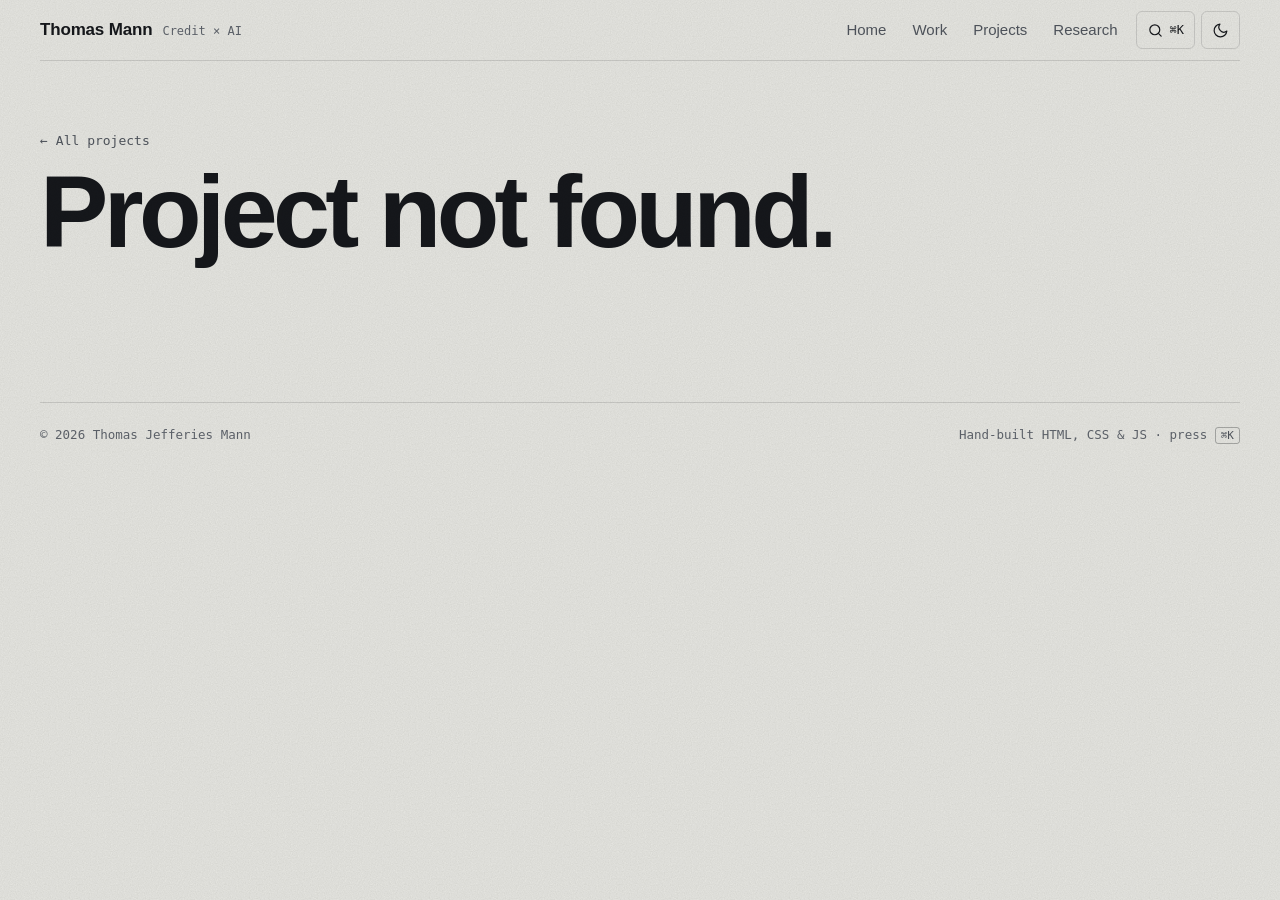
==== project.html @ 317d4ffe "Thomas Mann personal site Multi-page static site rendered from content/resume.json, with cross-docum" ====
<!doctype html>
<html lang="en">
<head>
  <meta charset="utf-8">
  <meta name="viewport" content="width=device-width, initial-scale=1">
  <title>Project · Thomas Mann</title>
  <meta name="description" content="Project detail.">
  <link rel="canonical" href="https://thomasjmann23.github.io/project.html">
  <meta property="og:type" content="website">
  <meta property="og:title" content="Project · Thomas Mann">
  <meta property="og:description" content="Project detail.">
  <meta name="theme-color" content="#e7e7e2" media="(prefers-color-scheme: light)">
  <meta name="theme-color" content="#131416" media="(prefers-color-scheme: dark)">
  <link rel="icon" href="assets/favicon.svg" type="image/svg+xml">
  <link rel="preload" href="assets/fonts/archivo-var.woff2" as="font" type="font/woff2" crossorigin>
  <link rel="preload" href="content/resume.json" as="fetch" crossorigin>
  <link rel="stylesheet" href="assets/css/style.css">
  <script>
    document.documentElement.classList.add('loading');
    try { var t = localStorage.getItem('theme'); if (t) document.documentElement.dataset.theme = t; } catch (e) {}
  </script>
  <script type="speculationrules">{"prerender":[{"where":{"and":[{"href_matches":"/*"},{"not":{"href_matches":"/content/*"}}]},"eagerness":"moderate"}]}</script>
</head>
<body data-page="project">
  <a class="skip" href="#main">Skip to content</a>
  <header class="site-nav wrap">
    <div class="nav-bar">
      <a class="brand" href="index.html"><span class="brand-name">Thomas Mann</span><span class="brand-role">Credit × AI</span><span class="sr-only"> home</span></a>
      <nav class="nav-links" aria-label="Main">
          <a href="index.html">Home</a>
          <a href="work.html">Work</a>
          <a href="projects.html">Projects</a>
          <a href="research.html">Research</a>
      </nav>
      <button class="icon-btn palette-open" type="button" aria-label="Open command menu" aria-haspopup="dialog">
        <svg viewBox="0 0 24 24" aria-hidden="true"><circle cx="11" cy="11" r="7"/><path d="m20 20-3.5-3.5"/></svg><span class="k-hint" aria-hidden="true">⌘K</span>
      </button>
      <button class="icon-btn theme-toggle" type="button" aria-label="Switch theme">
        <svg class="i-sun" viewBox="0 0 24 24" aria-hidden="true"><circle cx="12" cy="12" r="4"/><path d="M12 2v2M12 20v2M4.9 4.9l1.4 1.4M17.7 17.7l1.4 1.4M2 12h2M20 12h2M4.9 19.1l1.4-1.4M17.7 6.3l1.4-1.4"/></svg>
        <svg class="i-moon" viewBox="0 0 24 24" aria-hidden="true"><path d="M21 12.8A9 9 0 1 1 11.2 3a7 7 0 0 0 9.8 9.8z"/></svg>
      </button>
    </div>
  </header>
  <main id="main">
    <article class="wrap" data-render="project"></article>
  </main>
  <footer class="wrap footer">
    <span>© <span class="year">2026</span> Thomas Jefferies Mann</span>
    <span>Hand-built HTML, CSS &amp; JS · press <kbd>⌘K</kbd></span>
  </footer>
  <dialog class="palette" aria-label="Command menu">
    <input type="text" placeholder="Search pages, projects, actions…" aria-label="Search commands" role="combobox" aria-expanded="true" aria-controls="palette-list" aria-autocomplete="list">
    <ul id="palette-list" role="listbox"></ul>
    <div class="hint"><span>↑↓ move</span><span>↵ open</span><span>esc close</span></div>
  </dialog>
  <noscript><p class="wrap">This site renders from <a href="content/resume.json">content/resume.json</a>; enable JavaScript to see it.</p></noscript>
  <script src="assets/js/site.js" defer></script>
</body>
</html>
---- assets/css/style.css ----
/* ============================================================
   Thomas Mann — site styles
   Direction: a credit file, not a startup landing page.
   Stone paper + ink, one cobalt "pen" accent, a single variable-width
   grotesk (Archivo) whose width is the expressive axis, IBM Plex Mono
   for figures and labels. Square-ish geometry, paper grain, no glow.
   Light/dark follow the system; an explicit choice overrides.
   ============================================================ */
/* Self-hosted fonts (OFL): Archivo variable (wght 100–900, wdth 62–125), IBM Plex Mono 400/500 */
@font-face { font-family: "Archivo"; src: url(../fonts/archivo-var.woff2) format("woff2-variations"), url(../fonts/archivo-var.woff2) format("woff2"); font-weight: 100 900; font-stretch: 62% 125%; font-style: normal; font-display: swap; }
@font-face { font-family: "IBM Plex Mono"; src: url(../fonts/plex-mono-400.woff2) format("woff2"); font-weight: 400; font-style: normal; font-display: swap; }
@font-face { font-family: "IBM Plex Mono"; src: url(../fonts/plex-mono-500.woff2) format("woff2"); font-weight: 500; font-style: normal; font-display: swap; }

:root {
  --bg: #e7e7e2;            /* stone paper */
  --bg-2: #dededa;
  --panel: #f1f1ed;
  --ink: #16181c;
  --muted: #50555d;
  --faint: #5f646c;
  --line: rgba(22, 24, 28, .14);
  --line-2: rgba(22, 24, 28, .3);
  --accent: #2346d8;        /* cobalt ink */
  --accent-ink: #ffffff;
  --accent-wash: rgba(35, 70, 216, .08);
  --high: #a8321f; --high-bg: rgba(168, 50, 31, .1);
  --watch: #7d5300; --watch-bg: rgba(125, 83, 0, .1);
  --info: #2b5596; --info-bg: rgba(43, 85, 150, .1);
  --grain-opacity: .09;
  --sans: "Archivo", "Helvetica Neue", Arial, sans-serif;
  --mono: "IBM Plex Mono", ui-monospace, Menlo, monospace;
  --r: 6px;
  --ease: cubic-bezier(.2, .8, .2, 1);
  --ease-out: cubic-bezier(.16, 1, .3, 1);
  color-scheme: light;
}
@media (prefers-color-scheme: dark) {
  :root:not([data-theme="light"]) {
    --bg: #131416; --bg-2: #18191c; --panel: #1b1c20; --ink: #e6e5e0; --muted: #a2a5ab; --faint: #8d9097;
    --line: rgba(230, 229, 224, .12); --line-2: rgba(230, 229, 224, .28);
    --accent: #93a6ff; --accent-ink: #0d1330; --accent-wash: rgba(147, 166, 255, .1);
    --high: #ff9a85; --high-bg: rgba(255, 154, 133, .12); --watch: #f0c46a; --watch-bg: rgba(240, 196, 106, .12);
    --info: #9cc2ff; --info-bg: rgba(156, 194, 255, .12); --grain-opacity: .06;
    color-scheme: dark;
  }
}
:root[data-theme="dark"] {
  --bg: #131416; --bg-2: #18191c; --panel: #1b1c20; --ink: #e6e5e0; --muted: #a2a5ab; --faint: #8d9097;
  --line: rgba(230, 229, 224, .12); --line-2: rgba(230, 229, 224, .28);
  --accent: #93a6ff; --accent-ink: #0d1330; --accent-wash: rgba(147, 166, 255, .1);
  --high: #ff9a85; --high-bg: rgba(255, 154, 133, .12); --watch: #f0c46a; --watch-bg: rgba(240, 196, 106, .12);
  --info: #9cc2ff; --info-bg: rgba(156, 194, 255, .12); --grain-opacity: .06;
  color-scheme: dark;
}

/* ---------- Cross-document page transitions ---------- */
@view-transition { navigation: auto; types: page; }
.site-nav { view-transition-name: site-nav; }
.page-title { view-transition-name: page-title; }
::view-transition-group(*) { animation-duration: .55s; animation-timing-function: var(--ease-out); }
html:active-view-transition-type(page)::view-transition-old(root) { animation: vt-out .28s var(--ease) both; }
html:active-view-transition-type(page)::view-transition-new(root) { animation: vt-in .6s var(--ease-out) both; }
::view-transition-old(page-title) { animation: vt-title-out .28s var(--ease) both; }
::view-transition-new(page-title) { animation: vt-title-in .7s var(--ease-out) both; }
@keyframes vt-out { to { opacity: 0; transform: translateX(-24px); } }
@keyframes vt-in { from { opacity: 0; transform: translateX(32px); } }
@keyframes vt-title-out { to { opacity: 0; font-stretch: 62%; } }
@keyframes vt-title-in { from { opacity: 0; transform: translateY(.3em); } }
/* Theme switch: wipe from the toggle */
.theme-vt::view-transition-old(root) { animation: none; }
.theme-vt::view-transition-new(root) { animation: theme-in .65s var(--ease-out) both; }
@keyframes theme-in { from { clip-path: circle(0 at var(--tx) var(--ty)); } to { clip-path: circle(150vmax at var(--tx) var(--ty)); } }

/* ---------- Base ---------- */
*, *::before, *::after { box-sizing: border-box; }
html { scroll-padding-top: 80px; -webkit-text-size-adjust: 100%; }
body {
  margin: 0; min-height: 100vh; background: var(--bg); color: var(--ink);
  font: 400 16px/1.6 var(--sans); font-stretch: 100%; -webkit-font-smoothing: antialiased; overflow-x: hidden;
}
/* Paper grain */
body::after {
  content: ""; position: fixed; inset: 0; z-index: 100; pointer-events: none; opacity: var(--grain-opacity);
  background-image: url("data:image/svg+xml,%3Csvg xmlns='http://www.w3.org/2000/svg' width='180' height='180'%3E%3Cfilter id='n'%3E%3CfeTurbulence type='fractalNoise' baseFrequency='.85' numOctaves='3' stitchTiles='stitch'/%3E%3CfeColorMatrix values='0 0 0 0 0 0 0 0 0 0 0 0 0 0 0 0 0 0 .9 0'/%3E%3C/filter%3E%3Crect width='100%25' height='100%25' filter='url(%23n)'/%3E%3C/svg%3E");
}
a { color: inherit; text-decoration-color: var(--line-2); text-underline-offset: 4px; text-decoration-thickness: 1px; transition: color .2s, text-decoration-color .2s; }
a:hover { color: var(--accent); text-decoration-color: currentColor; }
:focus-visible { outline: 2px solid var(--accent); outline-offset: 3px; }
::selection { background: var(--accent); color: var(--accent-ink); }
h1, h2, h3, h4 { margin: 0; font-weight: 600; letter-spacing: -.015em; text-wrap: balance; }
ul, ol { margin: 0; padding: 0; list-style: none; }
p { margin: 0; }
.wrap { width: min(1200px, 100% - 32px); margin-inline: auto; }
.sr-only { position: absolute; width: 1px; height: 1px; overflow: hidden; clip: rect(0 0 0 0); white-space: nowrap; }
.skip { position: absolute; left: -999px; top: 10px; z-index: 200; background: var(--ink); color: var(--bg); padding: 8px 14px; }
.skip:focus { left: 16px; }
.alt { font-stretch: 62%; font-weight: 300; color: var(--accent); }
.label { font: 500 12px/1.4 var(--mono); letter-spacing: .04em; text-transform: uppercase; color: var(--faint); }
.loading .site-nav, .loading main, .loading .footer { visibility: hidden; }

/* ---------- Nav ---------- */
.site-nav { position: sticky; top: 0; z-index: 50; background: var(--bg); border-bottom: 1px solid var(--line); }
.nav-bar { display: flex; align-items: center; gap: 6px; height: 60px; }
.brand { display: flex; align-items: baseline; gap: 10px; text-decoration: none; }
.brand-name { white-space: nowrap; font-weight: 700; font-stretch: 118%; font-size: 17px; letter-spacing: -.01em; }
.brand-role { font: 12px var(--mono); color: var(--faint); }
.nav-links { display: flex; gap: 2px; margin-left: auto; }
.nav-links a { position: relative; text-decoration: none; font-size: 15px; color: var(--muted); padding: 8px 12px; transition: color .2s, font-stretch .3s var(--ease-out); }
.nav-links a:hover { color: var(--ink); font-stretch: 112%; }
.nav-links a[aria-current="page"] { color: var(--ink); font-weight: 600; }
.nav-links a[aria-current="page"]::after { content: ""; position: absolute; left: 12px; right: 12px; bottom: 2px; height: 2px; background: var(--accent); view-transition-name: nav-mark; }
.icon-btn { flex: none; display: inline-grid; grid-auto-flow: column; place-items: center; gap: 6px; height: 38px; min-width: 38px; padding: 0 10px; border-radius: var(--r); border: 1px solid var(--line); background: transparent; color: var(--ink); font: 500 12px var(--mono); cursor: pointer; }
.icon-btn:hover { border-color: var(--line-2); }
.icon-btn svg { width: 17px; height: 17px; fill: none; stroke: currentColor; stroke-width: 1.7; stroke-linecap: round; stroke-linejoin: round; }
.i-moon { display: none; }
[data-mode="light"] .i-sun { display: none; }
[data-mode="light"] .i-moon { display: block; }
kbd { font: 500 11px var(--mono); padding: 1px 5px; border-radius: 3px; border: 1px solid var(--line-2); color: var(--muted); }

/* ---------- Common blocks ---------- */
.section { padding: 112px 0; }
.section-head { display: grid; grid-template-columns: 1fr auto; align-items: end; gap: 24px; padding-bottom: 20px; margin-bottom: 32px; border-bottom: 1px solid var(--ink); }
.section-head h2, .page-head h1 { font-size: clamp(38px, 5.4vw, 72px); line-height: .98; font-weight: 700; font-stretch: 112%; letter-spacing: -.03em; }
.page-head { padding: 88px 0 48px; display: grid; gap: 20px; }
.page-head > * { max-width: 900px; }
.page-head p { color: var(--muted); font-size: 19px; max-width: 56ch; }
.btn {
  display: inline-flex; align-items: center; gap: 10px; height: 48px; padding: 0 20px; border-radius: var(--r);
  border: 1px solid var(--ink); background: transparent; color: var(--ink); text-decoration: none; font: 500 15px var(--sans); cursor: pointer;
  transition: background .2s, color .2s, font-stretch .35s var(--ease-out);
}
.btn:hover { background: var(--ink); color: var(--bg); font-stretch: 110%; }
.btn.primary { background: var(--accent); border-color: var(--accent); color: var(--accent-ink); }
.btn.primary:hover { background: var(--ink); border-color: var(--ink); color: var(--bg); }
.arrow { display: inline-block; transition: transform .35s var(--ease-out); }
.btn:hover .arrow { transform: translateX(4px); }
.cta { display: flex; flex-wrap: wrap; gap: 10px; }
.chip { display: inline-flex; font: 12px var(--mono); color: var(--muted); border: 1px solid var(--line); border-radius: 3px; padding: 2px 7px; }
.chips { display: flex; flex-wrap: wrap; gap: 6px; }
.panel { background: var(--panel); border: 1px solid var(--line); border-radius: var(--r); }

/* Entrance after data renders */
:root:not(.loading) .enter { animation: rise .7s var(--ease-out) both; animation-delay: calc(var(--d, 0) * 60ms); }
@keyframes rise { from { opacity: 0; transform: translateY(14px); } }
/* Scroll-driven reveal where supported (content is visible without it) */
@supports (animation-timeline: view()) {
  .reveal { animation: reveal linear both; animation-timeline: view(); animation-range: entry 0% entry 30%; }
  @keyframes reveal { from { transform: translateY(28px); } }
}

/* ---------- Hero ---------- */
.hero { padding: 96px 0 88px; display: grid; grid-template-columns: minmax(0, 1.2fr) minmax(0, .8fr); gap: 64px; align-items: end; }
.hero h1 { font-size: clamp(64px, 10.5vw, 156px); line-height: .84; font-weight: 750; font-stretch: 125%; letter-spacing: -.045em; margin: 0 0 28px; }
.hero h1 .name { display: block; }
:root:not(.loading) .hero h1 .name { animation: stretch 1.4s var(--ease-out) both .05s; }
@keyframes stretch { from { font-stretch: 62%; letter-spacing: -.02em; opacity: 0; } 40% { opacity: 1; } }
.hero h1 .alt { display: block; font-size: .3em; line-height: 1.12; letter-spacing: -.01em; margin-top: 18px; max-width: 18ch; }
.title-line { display: flex; flex-wrap: wrap; gap: 6px 14px; align-items: baseline; font: 500 14px var(--mono); color: var(--muted); padding: 12px 0; border-top: 1px solid var(--line-2); border-bottom: 1px solid var(--line-2); }
.title-line b { color: var(--ink); font-weight: 500; }
.lede { font-size: 19px; line-height: 1.55; color: var(--muted); max-width: 54ch; margin: 28px 0 32px; }
.focus { display: flex; flex-wrap: wrap; gap: 4px 18px; margin-top: 28px; font: 13px var(--mono); color: var(--faint); }
.focus li::before { content: "+ "; color: var(--accent); }

/* Ledger of figures */
.ledger { display: grid; grid-template-columns: repeat(4, minmax(0, 1fr)); border-top: 1px solid var(--ink); }
.stat { padding: 20px 20px 4px 0; display: grid; gap: 8px; align-content: start; }
.stat + .stat { padding-left: 20px; border-left: 1px solid var(--line); }
.stat .n { font: 700 clamp(30px, 3.6vw, 46px)/1 var(--sans); font-stretch: 112%; letter-spacing: -.03em; font-variant-numeric: tabular-nums; }
.stat .l { font-size: 14px; color: var(--muted); max-width: 26ch; }

/* ---------- 8-K triage demo ---------- */
.demo { padding: 18px; }
.demo-head { display: flex; justify-content: space-between; gap: 12px; align-items: start; }
.demo h2 { font-size: 17px; font-stretch: 112%; }
.demo-note { margin-top: 3px; font: 12px var(--mono); color: var(--muted); display: flex; align-items: center; gap: 8px; }
.live { width: 7px; height: 7px; border-radius: 50%; background: var(--high); animation: pulse 1.8s infinite; }
.demo.paused .live { animation: none; background: var(--faint); }
@keyframes pulse { 50% { opacity: .25; } }
.seg { display: inline-flex; border: 1px solid var(--line-2); border-radius: var(--r); overflow: hidden; }
.seg button, .pill { font: 500 12.5px var(--sans); border: 0; background: transparent; color: var(--muted); padding: 6px 12px; cursor: pointer; min-height: 32px; transition: background .2s, color .2s; }
.seg button + button { border-left: 1px solid var(--line-2); }
.seg button:hover, .pill:hover { color: var(--ink); }
.seg button[aria-pressed="true"] { background: var(--ink); color: var(--bg); }
.pill { border: 1px solid var(--line-2); border-radius: var(--r); }
.demo-filters { margin: 14px 0 12px; }
.feed { height: 344px; overflow: hidden; display: flex; flex-direction: column; -webkit-mask-image: linear-gradient(#000 80%, transparent); mask-image: linear-gradient(#000 80%, transparent); border-top: 1px solid var(--line); }
.alert { flex-shrink: 0; border-bottom: 1px solid var(--line); animation: alert-in .5s var(--ease-out); }
@keyframes alert-in { from { opacity: 0; background: var(--accent-wash); } }
.alert button { all: unset; box-sizing: border-box; display: grid; grid-template-columns: 48px 1fr auto; gap: 2px 10px; width: 100%; padding: 10px 4px; cursor: pointer; }
.alert button:hover { background: var(--accent-wash); }
.alert button:focus-visible { outline: 2px solid var(--accent); outline-offset: -2px; }
.alert .tk { font: 500 12.5px var(--mono); }
.alert .hd { font-size: 14px; line-height: 1.35; }
.alert .meta { grid-column: 2; font: 11.5px var(--mono); color: var(--faint); }
.alert .why { grid-column: 2 / -1; font-size: 13px; color: var(--muted); padding-top: 6px; display: none; }
.alert.open .why { display: block; }
.pri { grid-column: 3; grid-row: 1; align-self: start; font: 500 10.5px var(--mono); text-transform: uppercase; letter-spacing: .05em; padding: 2px 6px; border-radius: 3px; }
.pri.high { color: var(--high); background: var(--high-bg); }
.pri.watch { color: var(--watch); background: var(--watch-bg); }
.pri.info { color: var(--info); background: var(--info-bg); }
.demo-foot { margin-top: 12px; font-size: 13px; color: var(--muted); }

/* ---------- Project cards (an index, not a grid of boxes) ---------- */
.cards { display: grid; grid-template-columns: repeat(auto-fill, minmax(340px, 1fr)); gap: 0 32px; }
.card { display: grid; gap: 12px; align-content: start; padding: 24px 0 28px; border-top: 1px solid var(--line-2); text-decoration: none; color: inherit; transition: opacity .3s; }
.card:hover { color: inherit; }
.card .k { font: 500 12px var(--mono); color: var(--faint); }
.card h3 { font-size: 30px; line-height: 1.02; font-weight: 700; font-stretch: 100%; letter-spacing: -.025em; transition: font-stretch .45s var(--ease-out), color .2s; }
.card:hover h3, .card:focus-visible h3 { font-stretch: 122%; color: var(--accent); }
.card p { color: var(--muted); font-size: 15px; }
.card .go { display: flex; gap: 8px; align-items: center; font: 500 13px var(--mono); color: var(--muted); }
.card:hover .go { color: var(--accent); }
.card:hover .go .arrow { transform: translateX(6px); }
.card.dim { opacity: .22; }
.flow { display: flex; flex-wrap: wrap; gap: 4px 18px; font: 12px var(--mono); color: var(--muted); }
.flow li { position: relative; }
.flow li + li::before { content: "→"; position: absolute; left: -14px; color: var(--faint); }
.card:hover .flow li { animation: step .6s var(--ease) both; animation-delay: calc(var(--i) * 100ms); }
@keyframes step { 40% { color: var(--accent); } }
.filters { display: flex; flex-wrap: wrap; gap: 6px; margin-bottom: 10px; }
.filters .pill[aria-pressed="true"] { background: var(--ink); color: var(--bg); border-color: var(--ink); }
.filter-status { min-height: 1.6em; margin-bottom: 18px; font: 13px var(--mono); color: var(--muted); }
.private { display: grid; grid-template-columns: repeat(auto-fill, minmax(250px, 1fr)); gap: 0 32px; }
.private > div { padding: 20px 0; border-top: 1px dashed var(--line-2); transition: opacity .3s; }
.private > div.dim { opacity: .22; }
.private h4 { font-size: 17px; margin-bottom: 6px; }
.private p { font-size: 14.5px; color: var(--muted); margin-bottom: 12px; }
.sub-head { display: flex; gap: 14px; align-items: baseline; flex-wrap: wrap; margin: 72px 0 8px; }
.sub-head h2 { font-size: 28px; font-stretch: 112%; }
.sub-head small { font: 12.5px var(--mono); color: var(--faint); }

/* ---------- Timeline ---------- */
.timeline { display: grid; }
.job { display: grid; grid-template-columns: 220px minmax(0, 1fr); gap: 40px; padding: 40px 0; border-top: 1px solid var(--ink); }
.job:last-child { border-bottom: 1px solid var(--line); }
.job .when { font: 500 13px var(--mono); }
.job .place { display: block; margin-top: 4px; font: 12.5px var(--mono); color: var(--faint); }
.job h3 { font-size: clamp(30px, 3.4vw, 44px); font-weight: 700; font-stretch: 112%; letter-spacing: -.03em; line-height: 1; }
.job .role { color: var(--accent); margin: 10px 0 20px; font-weight: 600; font-size: 17px; }
.ladder { display: flex; flex-wrap: wrap; gap: 4px 0; margin: -4px 0 24px; font: 12.5px var(--mono); color: var(--faint); }
.ladder li::after { content: "→"; margin: 0 10px; }
.ladder li:last-child { color: var(--ink); font-weight: 500; }
.ladder li:last-child::after { content: none; }
.job ul.hl { display: grid; gap: 10px; max-width: 74ch; }
.job ul.hl li { position: relative; padding-left: 22px; color: var(--muted); }
.job ul.hl li::before { content: "—"; position: absolute; left: 0; color: var(--faint); }
.award { display: inline-block; margin-top: 20px; font: 500 12.5px var(--mono); color: var(--accent); border: 1px solid currentColor; padding: 3px 8px; border-radius: 3px; }
.job .chips { margin-top: 20px; }

/* ---------- Education & skills ---------- */
.two { display: grid; grid-template-columns: minmax(0, 1fr) minmax(0, 1fr); gap: 48px; }
.edu { padding: 22px 0; border-top: 1px solid var(--line-2); }
.edu .when { font: 12.5px var(--mono); color: var(--faint); }
.edu h3 { font-size: 26px; font-stretch: 112%; margin: 6px 0 6px; }
.edu p { color: var(--muted); font-size: 15px; }
.edu p + p { margin-top: 6px; }
.skills { display: grid; gap: 22px; align-content: start; }
.skills > div { padding-top: 14px; border-top: 1px solid var(--line-2); }
.skills h3 { font: 500 12px var(--mono); letter-spacing: .04em; text-transform: uppercase; color: var(--faint); margin-bottom: 10px; }
.skills .chips { gap: 6px 18px; }
.skills .chips span { font-size: 15px; }
.extras { margin-top: 40px; color: var(--muted); font-size: 15px; }

/* ---------- Project detail ---------- */
.back { display: inline-flex; gap: 8px; font: 500 13px var(--mono); color: var(--muted); text-decoration: none; }
.back:hover .arrow { transform: translateX(-4px); }
.detail-hero { padding: 72px 0 48px; display: grid; gap: 18px; }
.detail-hero h1 { overflow-wrap: anywhere; font-size: clamp(44px, 8vw, 112px); line-height: .9; font-weight: 750; font-stretch: 122%; letter-spacing: -.045em; }
.detail-hero .tag { font-size: clamp(24px, 3vw, 38px); line-height: 1.1; }
.detail-grid { display: grid; grid-template-columns: minmax(0, 1.4fr) minmax(0, .6fr); gap: 56px; align-items: start; border-top: 1px solid var(--ink); padding-top: 28px; }
.detail-grid h2 { font: 500 12px var(--mono); letter-spacing: .04em; text-transform: uppercase; color: var(--faint); margin-bottom: 14px; }
.detail-grid p { color: var(--muted); }
.detail-grid .side { display: grid; gap: 32px; }
.pipeline { counter-reset: s; }
.pipeline li { counter-increment: s; display: grid; grid-template-columns: 56px minmax(0, 1fr); gap: 12px; padding: 22px 0; border-top: 1px solid var(--line); }
.pipeline li::before { content: counter(s, decimal-leading-zero); font: 500 14px var(--mono); color: var(--accent); padding-top: 4px; }
.pipeline h3 { font-size: 22px; font-stretch: 112%; margin-bottom: 4px; }
.pipeline p { font-size: 16px; }
.pager { display: grid; grid-template-columns: 1fr 1fr; gap: 32px; margin: 64px 0 0; }
.pager a { padding: 20px 0; border-top: 1px solid var(--ink); text-decoration: none; font-size: 22px; font-weight: 600; font-stretch: 100%; transition: font-stretch .4s var(--ease-out), color .2s; }
.pager a:hover { font-stretch: 118%; }
.pager a span { display: block; font: 12.5px var(--mono); color: var(--faint); margin-bottom: 6px; font-weight: 400; }
.pager a:last-child { text-align: right; }
.note { font: 12.5px var(--mono); color: var(--faint); }

/* ---------- Research ---------- */
.empty { padding: 40px 0; border-top: 1px solid var(--ink); color: var(--muted); max-width: 60ch; }
.empty h2 { color: var(--ink); font-size: 26px; font-stretch: 112%; margin-bottom: 8px; }
.r-card .meta { font: 12.5px var(--mono); color: var(--faint); }
.prose { max-width: 70ch; font-size: 18px; padding: 28px 0 40px; border-top: 1px solid var(--ink); }
.prose h1 { font-size: 40px; margin: 0 0 16px; }
.prose h2 { font-size: 30px; font-stretch: 112%; margin: 44px 0 12px; }
.prose h3 { font-size: 22px; margin: 28px 0 10px; }
.prose p, .prose ul, .prose ol, .prose blockquote { margin: 0 0 18px; color: var(--muted); }
.prose ul { list-style: disc; padding-left: 22px; }
.prose ol { list-style: decimal; padding-left: 22px; }
.prose blockquote { border-left: 2px solid var(--accent); padding-left: 16px; }
.prose code { font: 15px var(--mono); background: var(--bg-2); padding: 1px 5px; border-radius: 3px; }
.prose pre { overflow: auto; background: var(--bg-2); padding: 16px; border-radius: var(--r); }
.prose pre code { background: none; padding: 0; }
.prose table { display: block; overflow-x: auto; border-collapse: collapse; margin: 0 0 18px; font-size: 15px; font-variant-numeric: tabular-nums; }
.prose th, .prose td { text-align: left; padding: 8px 12px 8px 0; border-bottom: 1px solid var(--line); }
.prose img { max-width: 100%; height: auto; }

/* ---------- Contact / footer ---------- */
.contact { padding: 56px 0 0; border-top: 1px solid var(--ink); display: grid; grid-template-columns: minmax(0, 1.2fr) minmax(0, .8fr); gap: 48px; align-items: end; }
.contact h2 { font-size: clamp(40px, 6.4vw, 92px); line-height: .9; font-weight: 750; font-stretch: 125%; letter-spacing: -.045em; }
.contact p { color: var(--muted); margin-bottom: 24px; font-size: 17px; }
.contact .email { font: 500 16px var(--mono); display: block; margin-bottom: 20px; color: var(--ink); user-select: all; }
.copy-status { min-height: 1.6em; margin-top: 12px; font: 13px var(--mono); color: var(--accent); }
.footer { margin-top: 96px; padding: 24px 0 48px; border-top: 1px solid var(--line); display: flex; justify-content: space-between; gap: 16px; flex-wrap: wrap; font: 12.5px var(--mono); color: var(--faint); }

/* ---------- Command palette ---------- */
.palette { width: min(600px, calc(100% - 24px)); margin: 12vh auto auto; padding: 0; border: 1px solid var(--line-2); border-radius: var(--r); background: var(--panel); color: var(--ink); box-shadow: 0 24px 60px -24px rgba(0, 0, 0, .45); }
.palette::backdrop { background: rgba(10, 12, 16, .35); }
.palette[open] { animation: pop .25s var(--ease-out); }
@keyframes pop { from { opacity: 0; transform: translateY(-6px); } }
.palette input { width: 100%; border: 0; border-bottom: 1px solid var(--line); background: transparent; color: var(--ink); font: 17px var(--sans); padding: 18px 18px; outline: none; }
.palette ul { max-height: 50vh; overflow: auto; padding: 6px; }
.palette li { display: flex; justify-content: space-between; gap: 12px; padding: 10px 12px; border-radius: 4px; cursor: pointer; font-size: 15px; }
.palette li small { font: 12px var(--mono); color: var(--faint); white-space: nowrap; }
.palette li[aria-selected="true"] { background: var(--ink); color: var(--bg); }
.palette li[aria-selected="true"] small { color: var(--bg); opacity: .7; }
.palette .hint { padding: 10px 16px; border-top: 1px solid var(--line); font: 12px var(--mono); color: var(--faint); display: flex; gap: 14px; flex-wrap: wrap; }

/* ---------- Responsive ---------- */
@media (max-width: 960px) {
  .hero, .contact { grid-template-columns: minmax(0, 1fr); gap: 48px; }
  .hero { padding-top: 64px; }
  .ledger { grid-template-columns: repeat(2, minmax(0, 1fr)); }
  .stat:nth-child(3) { padding-left: 0; border-left: 0; }
  .stat:nth-child(n+3) { border-top: 1px solid var(--line); margin-top: 16px; }
  .job { grid-template-columns: minmax(0, 1fr); gap: 12px; padding: 32px 0; }
  .two, .detail-grid { grid-template-columns: minmax(0, 1fr); }
}
@media (max-width: 640px) {
  .brand-role, .k-hint { display: none; }
  .nav-links a[href="index.html"] { display: none; } /* the name already links home */
  /* Phones: lean on the condensed end of the width axis */
  .brand-name { font-stretch: 85%; }
  .nav-links a { font-stretch: 80%; }
  .hero h1 { font-stretch: 100%; }
  .detail-hero h1, .contact h2 { font-stretch: 90%; }
  .section-head h2, .page-head h1, .job h3 { font-stretch: 95%; }
  .nav-bar { gap: 2px; }
  .nav-links a { padding: 8px 7px; font-size: 14px; }
  .nav-links a[aria-current="page"]::after { left: 7px; right: 7px; }
  .icon-btn { min-width: 34px; height: 34px; padding: 0; }
  .section { padding: 72px 0; }
  .page-head { padding: 56px 0 32px; }
  .cards { grid-template-columns: minmax(0, 1fr); }
  .feed { height: 320px; }
  .pager { grid-template-columns: minmax(0, 1fr); gap: 0; }
  .pager a:last-child { text-align: left; }
  .section-head { grid-template-columns: minmax(0, 1fr); }
}
@media (max-width: 380px) {
  .brand-name { font-size: 15px; }
  .nav-links a { padding: 8px 5px; font-size: 13.5px; }
}

/* ---------- Reduced motion ---------- */
@media (prefers-reduced-motion: reduce) {
  *, *::before, *::after, ::view-transition-group(*), ::view-transition-old(*), ::view-transition-new(*) {
    animation: none !important; transition: none !important;
  }
}
@media print {
  .site-nav, .demo, .filters, .cta, .footer, .palette { display: none !important; }
  body::after { display: none; }
}
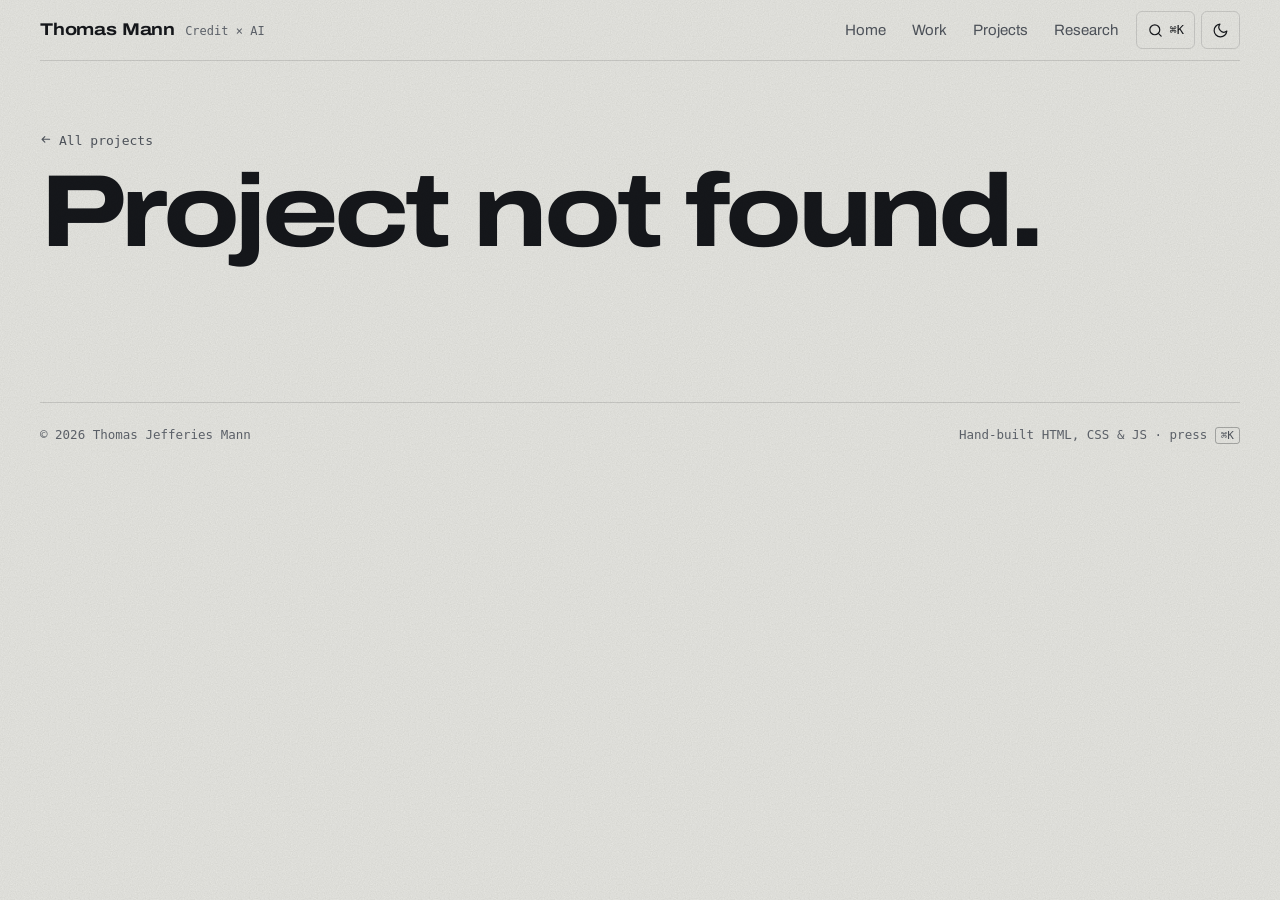
==== commit ee7aa8b0: "Split Archivo into a preloaded core and an on-demand extended subset Core (47.5 KB, ASCII + characte" ====
--- a/project.html
+++ b/project.html
@@ -9,10 +9,17 @@
   <meta property="og:type" content="website">
   <meta property="og:title" content="Project · Thomas Mann">
   <meta property="og:description" content="Project detail.">
+  <meta property="og:site_name" content="Thomas Mann">
+  <meta property="og:url" content="https://thomasjmann23.github.io/project.html">
+  <meta property="og:image" content="https://thomasjmann23.github.io/assets/og.png">
+  <meta property="og:image:width" content="1200">
+  <meta property="og:image:height" content="630">
+  <meta property="og:image:alt" content="Thomas Mann: I build AI systems for credit and lending. AVP, Credit Data Scientist, Greenville, SC.">
+  <meta name="twitter:card" content="summary_large_image">
   <meta name="theme-color" content="#e7e7e2" media="(prefers-color-scheme: light)">
   <meta name="theme-color" content="#131416" media="(prefers-color-scheme: dark)">
   <link rel="icon" href="assets/favicon.svg" type="image/svg+xml">
-  <link rel="preload" href="assets/fonts/archivo-var.woff2" as="font" type="font/woff2" crossorigin>
+  <link rel="preload" href="assets/fonts/archivo-core.woff2" as="font" type="font/woff2" crossorigin>
   <link rel="preload" href="content/resume.json" as="fetch" crossorigin>
   <link rel="stylesheet" href="assets/css/style.css">
   <script>
@@ -49,9 +56,12 @@
     <span>Hand-built HTML, CSS &amp; JS · press <kbd>⌘K</kbd></span>
   </footer>
   <dialog class="palette" aria-label="Command menu">
-    <input type="text" placeholder="Search pages, projects, actions…" aria-label="Search commands" role="combobox" aria-expanded="true" aria-controls="palette-list" aria-autocomplete="list">
-    <ul id="palette-list" role="listbox"></ul>
-    <div class="hint"><span>↑↓ move</span><span>↵ open</span><span>esc close</span></div>
+    <input type="text" placeholder="Search pages, projects, actions…" aria-label="Search commands" role="combobox" aria-expanded="true" aria-controls="palette-list" aria-autocomplete="list" aria-describedby="palette-help" autocomplete="off" spellcheck="false">
+    <ul id="palette-list" role="listbox" aria-label="Commands"></ul>
+    <p class="palette-empty" hidden></p>
+    <p class="sr-only" id="palette-help">Type to filter. Up and down arrows move, Enter opens, Escape closes.</p>
+    <p class="sr-only palette-status" role="status"></p>
+    <div class="hint" aria-hidden="true"><span>↑↓ move</span><span>↵ open</span><span>esc close</span></div>
   </dialog>
   <noscript><p class="wrap">This site renders from <a href="content/resume.json">content/resume.json</a>; enable JavaScript to see it.</p></noscript>
   <script src="assets/js/site.js" defer></script>
--- a/assets/css/style.css
+++ b/assets/css/style.css
@@ -7,7 +7,9 @@
    Light/dark follow the system; an explicit choice overrides.
    ============================================================ */
 /* Self-hosted fonts (OFL): Archivo variable (wght 100–900, wdth 62–125), IBM Plex Mono 400/500 */
-@font-face { font-family: "Archivo"; src: url(../fonts/archivo-var.woff2) format("woff2-variations"), url(../fonts/archivo-var.woff2) format("woff2"); font-weight: 100 900; font-stretch: 62% 125%; font-style: normal; font-display: swap; }
+/* Archivo is split in two (tools/subset_fonts.py): core is preloaded, ext loads only if a page uses one of its characters. */
+@font-face { font-family: "Archivo"; src: url(../fonts/archivo-core.woff2) format("woff2-variations"), url(../fonts/archivo-core.woff2) format("woff2"); font-weight: 100 900; font-stretch: 62% 125%; font-style: normal; font-display: swap; unicode-range: U+0020-007E, U+00A0, U+00A9, U+00B7, U+00D7, U+00E9, U+2013-2014, U+2018-2019, U+201C-201D, U+2022, U+2026, U+2212; }
+@font-face { font-family: "Archivo"; src: url(../fonts/archivo-ext.woff2) format("woff2-variations"), url(../fonts/archivo-ext.woff2) format("woff2"); font-weight: 100 900; font-stretch: 62% 125%; font-style: normal; font-display: swap; unicode-range: U+00A1-00A8, U+00AA-00B6, U+00B8-00D6, U+00D8-00E8, U+00EA-00FF, U+0131, U+0152-0153, U+02C6, U+02DA, U+02DC, U+201A, U+201E, U+2032-2033, U+2039-203A, U+2044, U+20AC, U+2122, U+2191, U+2193; }
 @font-face { font-family: "IBM Plex Mono"; src: url(../fonts/plex-mono-400.woff2) format("woff2"); font-weight: 400; font-style: normal; font-display: swap; }
 @font-face { font-family: "IBM Plex Mono"; src: url(../fonts/plex-mono-500.woff2) format("woff2"); font-weight: 500; font-style: normal; font-display: swap; }
 
@@ -32,6 +34,7 @@
   --r: 6px;
   --ease: cubic-bezier(.2, .8, .2, 1);
   --ease-out: cubic-bezier(.16, 1, .3, 1);
+  --arrow-r: url("data:image/svg+xml,%3Csvg xmlns='http://www.w3.org/2000/svg' viewBox='0 0 16 16' fill='none' stroke='%23000' stroke-width='1.6' stroke-linecap='round' stroke-linejoin='round'%3E%3Cpath d='M2 8h11M9 4l4 4-4 4'/%3E%3C/svg%3E"); /* drawn arrow: → is not in the font subsets */
   color-scheme: light;
 }
 @media (prefers-color-scheme: dark) {
@@ -65,7 +68,20 @@
 @keyframes vt-out { to { opacity: 0; transform: translateX(-24px); } }
 @keyframes vt-in { from { opacity: 0; transform: translateX(32px); } }
 @keyframes vt-title-out { to { opacity: 0; font-stretch: 62%; } }
-@keyframes vt-title-in { from { opacity: 0; transform: translateY(.3em); } }
+@keyframes vt-title-in { from { opacity: 0; } }
+/* Card ⇄ detail: the clicked card is pulled from the file into the detail header.
+   The sheet (image-pair) briefly takes the panel colour and a pen-blue top rule,
+   then settles; the old card copy leaves first, the header copy arrives after. */
+::view-transition-group(p-card), ::view-transition-group(p-title), ::view-transition-group(p-tag) { animation-duration: .62s; animation-timing-function: var(--ease-out); }
+::view-transition-image-pair(p-card) { border-top: 1px solid transparent; animation: vt-sheet .62s var(--ease) both; }
+::view-transition-old(p-card), ::view-transition-new(p-card) { width: 100%; height: 100%; object-fit: none; object-position: left top; }
+::view-transition-old(p-card) { animation: vt-fade-out .2s var(--ease) both; }
+::view-transition-new(p-card) { animation: vt-fade-in .38s var(--ease-out) .24s both; }
+::view-transition-old(p-title), ::view-transition-old(p-tag) { animation: vt-fade-out .3s var(--ease) both; }
+::view-transition-new(p-title), ::view-transition-new(p-tag) { animation: vt-fade-in .45s var(--ease-out) .12s both; }
+@keyframes vt-sheet { 0%, 100% { background-color: transparent; border-top-color: transparent; } 30%, 62% { background-color: var(--panel); border-top-color: var(--accent); } }
+@keyframes vt-fade-out { to { opacity: 0; } }
+@keyframes vt-fade-in { from { opacity: 0; } }
 /* Theme switch: wipe from the toggle */
 .theme-vt::view-transition-old(root) { animation: none; }
 .theme-vt::view-transition-new(root) { animation: theme-in .65s var(--ease-out) both; }
@@ -133,6 +149,7 @@
 .btn.primary { background: var(--accent); border-color: var(--accent); color: var(--accent-ink); }
 .btn.primary:hover { background: var(--ink); border-color: var(--ink); color: var(--bg); }
 .arrow { display: inline-block; transition: transform .35s var(--ease-out); }
+.arrow svg { display: block; width: .85em; height: .85em; fill: none; stroke: currentColor; stroke-width: 1.6; stroke-linecap: round; stroke-linejoin: round; transform: translateY(.06em); }
 .btn:hover .arrow { transform: translateX(4px); }
 .cta { display: flex; flex-wrap: wrap; gap: 10px; }
 .chip { display: inline-flex; font: 12px var(--mono); color: var(--muted); border: 1px solid var(--line); border-radius: 3px; padding: 2px 7px; }
@@ -142,6 +159,11 @@
 /* Entrance after data renders */
 :root:not(.loading) .enter { animation: rise .7s var(--ease-out) both; animation-delay: calc(var(--d, 0) * 60ms); }
 @keyframes rise { from { opacity: 0; transform: translateY(14px); } }
+/* Page titles: words rise out of a clipped line and open to full width (JS splits them, see revealTitles) */
+.page-title .w { display: inline-block; clip-path: inset(-.5em -.4em -.18em -.4em); }
+.page-title .wi { display: inline-block; }
+.title-go .wi { animation: word-in .95s var(--ease-out) both; animation-delay: calc(var(--i) * 75ms + 60ms); }
+@keyframes word-in { from { transform: translateY(118%); font-stretch: 62%; } }
 /* Scroll-driven reveal where supported (content is visible without it) */
 @supports (animation-timeline: view()) {
   .reveal { animation: reveal linear both; animation-timeline: view(); animation-range: entry 0% entry 30%; }
@@ -152,6 +174,8 @@
 .hero { padding: 96px 0 88px; display: grid; grid-template-columns: minmax(0, 1.2fr) minmax(0, .8fr); gap: 64px; align-items: end; }
 .hero h1 { font-size: clamp(64px, 10.5vw, 156px); line-height: .84; font-weight: 750; font-stretch: 125%; letter-spacing: -.045em; margin: 0 0 28px; }
 .hero h1 .name { display: block; }
+.hero .press .word { white-space: nowrap; }
+.hero .press.locked .ch { display: inline-block; text-align: center; }
 :root:not(.loading) .hero h1 .name { animation: stretch 1.4s var(--ease-out) both .05s; }
 @keyframes stretch { from { font-stretch: 62%; letter-spacing: -.02em; opacity: 0; } 40% { opacity: 1; } }
 .hero h1 .alt { display: block; font-size: .3em; line-height: 1.12; letter-spacing: -.01em; margin-top: 18px; max-width: 18ch; }
@@ -182,7 +206,7 @@
 .seg button:hover, .pill:hover { color: var(--ink); }
 .seg button[aria-pressed="true"] { background: var(--ink); color: var(--bg); }
 .pill { border: 1px solid var(--line-2); border-radius: var(--r); }
-.demo-filters { margin: 14px 0 12px; }
+.demo-filters { margin: 0 0 12px; }
 .feed { height: 344px; overflow: hidden; display: flex; flex-direction: column; -webkit-mask-image: linear-gradient(#000 80%, transparent); mask-image: linear-gradient(#000 80%, transparent); border-top: 1px solid var(--line); }
 .alert { flex-shrink: 0; border-bottom: 1px solid var(--line); animation: alert-in .5s var(--ease-out); }
 @keyframes alert-in { from { opacity: 0; background: var(--accent-wash); } }
@@ -200,6 +224,47 @@
 .pri.info { color: var(--info); background: var(--info-bg); }
 .demo-foot { margin-top: 12px; font-size: 13px; color: var(--muted); }
 
+/* Lab tabs: underlined like index tabs in a ledger, not pills */
+.lab-tabs { display: flex; gap: 22px; margin: 14px 0 14px; border-bottom: 1px solid var(--line); }
+.lab-tabs [role="tab"] { all: unset; position: relative; padding: 6px 0 9px; font: 600 14px var(--sans); font-stretch: 88%; color: var(--muted); cursor: pointer; transition: font-stretch .45s var(--ease-out), color .2s; }
+.lab-tabs [role="tab"]::after { content: ""; position: absolute; left: 0; right: 0; bottom: -1px; height: 2px; background: var(--accent); transform: scaleX(0); transform-origin: left; transition: transform .45s var(--ease-out); }
+.lab-tabs [role="tab"]:hover { color: var(--ink); }
+.lab-tabs [role="tab"][aria-selected="true"] { color: var(--ink); font-stretch: 112%; }
+.lab-tabs [role="tab"][aria-selected="true"]::after { transform: none; }
+.lab-tabs [role="tab"]:focus-visible { outline: 2px solid var(--accent); outline-offset: 3px; border-radius: 2px; }
+.lab-panel:not([hidden]) { animation: lab-in .4s var(--ease-out); }
+@keyframes lab-in { from { opacity: 0; transform: translateY(6px); } }
+
+/* Inbox triage */
+.reading { height: 112px; border-top: 1px solid var(--line); border-bottom: 1px solid var(--line); padding: 10px 2px; overflow: hidden; }
+.msg { display: grid; gap: 3px; }
+.msg .meta { font: 11.5px var(--mono); color: var(--faint); }
+.msg .s { font-size: 15px; font-weight: 600; line-height: 1.3; }
+.msg .meta::after { content: " · reading"; color: var(--accent); }
+.msg.done .meta::after { content: ""; }
+.msg::after { content: ""; height: 2px; margin-top: 4px; background: var(--accent); transform-origin: left; animation: read 1.5s linear both; }
+.msg.done::after { opacity: 0; transition: opacity .3s; }
+@keyframes read { from { transform: scaleX(0); } }
+.verdict { display: flex; flex-wrap: wrap; gap: 2px 8px; font-size: 13px; color: var(--muted); opacity: 0; transform: translateY(4px); transition: opacity .3s, transform .3s var(--ease-out); }
+.msg.done .verdict { opacity: 1; transform: none; }
+.to { font: 500 11px var(--mono); text-transform: uppercase; letter-spacing: .05em; align-self: center; }
+.to.act, .lane.act h3 { color: var(--high); }
+.to.hand, .lane.hand h3 { color: var(--watch); }
+.to.fyi, .lane.fyi h3 { color: var(--info); }
+.lanes { display: grid; grid-template-columns: repeat(3, minmax(0, 1fr)); gap: 0 10px; height: 208px; margin-top: 12px; }
+.lane { min-width: 0; overflow: hidden; }
+.lane + .lane { border-left: 1px solid var(--line); padding-left: 10px; }
+.lane h3 { display: flex; justify-content: space-between; font: 500 11px var(--mono); text-transform: uppercase; letter-spacing: .05em; padding-bottom: 6px; }
+.lane h3 .n { font-variant-numeric: tabular-nums; color: var(--faint); }
+.lane li { border-top: 1px solid var(--line); }
+.lane button { all: unset; box-sizing: border-box; display: grid; gap: 1px; width: 100%; padding: 6px 2px; cursor: pointer; }
+.lane button:hover, .lane button[aria-pressed="true"] { background: var(--accent-wash); }
+.lane button:focus-visible { outline: 2px solid var(--accent); outline-offset: -2px; }
+.lane .f { font: 10.5px var(--mono); color: var(--faint); white-space: nowrap; overflow: hidden; text-overflow: ellipsis; }
+.lane .s { font-size: 12.5px; line-height: 1.3; display: -webkit-box; -webkit-line-clamp: 2; -webkit-box-orient: vertical; overflow: hidden; }
+.inbox-why { min-height: 40px; margin-top: 8px; padding-top: 8px; border-top: 1px solid var(--line); font-size: 13px; color: var(--muted); }
+.inbox-why b { color: var(--ink); font-weight: 600; }
+
 /* ---------- Project cards (an index, not a grid of boxes) ---------- */
 .cards { display: grid; grid-template-columns: repeat(auto-fill, minmax(340px, 1fr)); gap: 0 32px; }
 .card { display: grid; gap: 12px; align-content: start; padding: 24px 0 28px; border-top: 1px solid var(--line-2); text-decoration: none; color: inherit; transition: opacity .3s; }
@@ -214,7 +279,7 @@
 .card.dim { opacity: .22; }
 .flow { display: flex; flex-wrap: wrap; gap: 4px 18px; font: 12px var(--mono); color: var(--muted); }
 .flow li { position: relative; }
-.flow li + li::before { content: "→"; position: absolute; left: -14px; color: var(--faint); }
+.flow li + li::before { content: ""; position: absolute; left: -14px; top: .35em; width: 10px; height: 10px; background: var(--faint); -webkit-mask: var(--arrow-r) center / contain no-repeat; mask: var(--arrow-r) center / contain no-repeat; }
 .card:hover .flow li { animation: step .6s var(--ease) both; animation-delay: calc(var(--i) * 100ms); }
 @keyframes step { 40% { color: var(--accent); } }
 .filters { display: flex; flex-wrap: wrap; gap: 6px; margin-bottom: 10px; }
@@ -237,10 +302,27 @@
 .job .place { display: block; margin-top: 4px; font: 12.5px var(--mono); color: var(--faint); }
 .job h3 { font-size: clamp(30px, 3.4vw, 44px); font-weight: 700; font-stretch: 112%; letter-spacing: -.03em; line-height: 1; }
 .job .role { color: var(--accent); margin: 10px 0 20px; font-weight: 600; font-size: 17px; }
-.ladder { display: flex; flex-wrap: wrap; gap: 4px 0; margin: -4px 0 24px; font: 12.5px var(--mono); color: var(--faint); }
-.ladder li::after { content: "→"; margin: 0 10px; }
-.ladder li:last-child { color: var(--ink); font-weight: 500; }
-.ladder li:last-child::after { content: none; }
+/* Career story: a ruled line through the roles; the cobalt pen draws down it as you scroll,
+   and each title opens from condensed to full width as it crosses the middle of the screen. */
+.story { position: relative; display: grid; gap: 26px; margin: 0 0 32px; padding: 2px 0 2px 30px; view-timeline: --story; }
+.story::before, .story::after { content: ""; position: absolute; left: 5px; top: 8px; bottom: 8px; width: 1px; background: var(--line-2); }
+.story::after { left: 4.5px; width: 2px; background: var(--accent); transform-origin: top; }
+.story .n { display: block; font: 500 11.5px var(--mono); letter-spacing: .08em; text-transform: uppercase; color: var(--accent); margin-bottom: 8px; }
+.rungs { display: grid; gap: 2px; }
+.rungs li { position: relative; font-size: clamp(18px, 1.9vw, 23px); font-weight: 600; font-stretch: 100%; letter-spacing: -.015em; line-height: 1.3; white-space: nowrap; view-timeline: --rung; }
+.rungs li::before { content: ""; position: absolute; left: -30px; top: .65em; width: 11px; height: 2px; background: var(--accent); }
+.step:last-child .rungs li { font-size: clamp(22px, 2.5vw, 30px); font-weight: 750; letter-spacing: -.025em; }
+.story p { margin-top: 8px; max-width: 62ch; font-size: 15px; color: var(--muted); }
+@supports (animation-timeline: view()) {
+  @media (prefers-reduced-motion: no-preference) {
+    .story::after { animation: pen linear both; animation-timeline: --story; animation-range: cover 18% cover 58%; }
+    .rungs li { animation: rung linear both; animation-timeline: --rung; animation-range: cover 12% cover 46%; }
+    .rungs li::before { animation: tick linear both; animation-timeline: --rung; animation-range: cover 12% cover 46%; }
+    @keyframes pen { from { transform: scaleY(0); } }
+    @keyframes rung { from { font-stretch: 72%; color: var(--faint); } }
+    @keyframes tick { from { width: 5px; background: var(--line-2); } }
+  }
+}
 .job ul.hl { display: grid; gap: 10px; max-width: 74ch; }
 .job ul.hl li { position: relative; padding-left: 22px; color: var(--muted); }
 .job ul.hl li::before { content: "—"; position: absolute; left: 0; color: var(--faint); }
@@ -276,10 +358,57 @@
 .pipeline li::before { content: counter(s, decimal-leading-zero); font: 500 14px var(--mono); color: var(--accent); padding-top: 4px; }
 .pipeline h3 { font-size: 22px; font-stretch: 112%; margin-bottom: 4px; }
 .pipeline p { font-size: 16px; }
+
+/* Q&A replay (DeepDiligence). Finished state at rest; data-step drives a replay. */
+.replay { margin-top: 72px; border-top: 1px solid var(--ink); padding-top: 28px; }
+.replay h2, .replay h3 { font: 500 12px var(--mono); letter-spacing: .04em; text-transform: uppercase; color: var(--faint); }
+.replay h3 { font-size: 11px; margin-bottom: 10px; }
+.replay-head { display: flex; flex-wrap: wrap; justify-content: space-between; gap: 16px 24px; align-items: end; }
+.replay-head .demo-note { max-width: 62ch; margin-top: 8px; }
+.replay-ctl { display: flex; flex-wrap: wrap; gap: 10px; align-items: center; }
+.pill.play { display: inline-flex; align-items: center; gap: 8px; border: 1px solid var(--line-2); border-radius: var(--r); color: var(--ink); }
+.pill.play:disabled { color: var(--faint); cursor: default; }
+.pill:focus-visible, .seg button:focus-visible { outline: 2px solid var(--accent); outline-offset: 2px; }
+.stages { display: flex; flex-wrap: wrap; gap: 4px 22px; margin: 22px 0 26px; padding: 10px 0; border-top: 1px solid var(--line); border-bottom: 1px solid var(--line); font: 12px var(--mono); color: var(--faint); }
+.stages li { position: relative; transition: color .3s; }
+.stages li span { color: inherit; }
+.stages li.past { color: var(--muted); }
+.stages li.on { color: var(--accent); }
+.stages li::after { content: ""; position: absolute; left: 0; right: 0; bottom: -11px; height: 2px; background: var(--accent); transform: scaleX(0); transform-origin: left; transition: transform .5s var(--ease-out); }
+.stages li.on::after { transform: none; }
+.replay-grid { display: grid; grid-template-columns: minmax(0, .9fr) minmax(0, 1.1fr); gap: 56px; align-items: start; }
+.qa { display: grid; align-content: start; }
+.rq { font-size: clamp(21px, 2.2vw, 27px); line-height: 1.2; font-weight: 600; font-stretch: 106%; letter-spacing: -.01em; margin-bottom: 30px; }
+.ra { font-size: 18px; line-height: 1.6; }
+.replay:is([data-step="0"], [data-step="1"], [data-step="2"]) .ra :is(.w, .cite) { opacity: 0; }
+.replay.writing .ra :is(.w, .cite) { animation: ink .9s var(--ease) both; animation-delay: calc(var(--w) * 28ms); }
+@keyframes ink { from { opacity: 0; color: var(--accent); } 30% { opacity: 1; color: var(--accent); } }
+.cite { font: 500 12px var(--mono); color: var(--accent); background: transparent; border: 1px solid var(--line-2); border-radius: 3px; padding: 1px 6px; margin: 0 1px; vertical-align: .12em; cursor: pointer; line-height: 1.3; }
+.cite:hover, .cite.lit { background: var(--accent); color: var(--accent-ink); border-color: var(--accent); }
+.cite:focus-visible { outline: 2px solid var(--accent); outline-offset: 2px; }
+.chunks li { display: grid; grid-template-columns: 34px minmax(0, 1fr) auto; gap: 4px 10px; padding: 12px 8px 12px 0; border-top: 1px solid var(--line); transition: background .25s; }
+.chunks li:last-child { border-bottom: 1px solid var(--line); }
+.chunks .rk { grid-row: span 2; font: 500 12px var(--mono); color: var(--accent); padding-top: 1px; }
+.chunks .src { font: 11.5px var(--mono); color: var(--faint); min-width: 0; overflow-wrap: anywhere; }
+.chunks .sc { display: flex; align-items: center; gap: 8px; }
+.chunks .bar { width: 64px; height: 3px; background: var(--line); position: relative; overflow: hidden; }
+.chunks .bar::after { content: ""; position: absolute; inset: 0; background: var(--ink); transform: scaleX(var(--s)); transform-origin: left; }
+.chunks .v { font: 500 12px var(--mono); font-variant-numeric: tabular-nums; }
+.chunks .tx { grid-column: 2 / -1; font-size: 14.5px; line-height: 1.45; color: var(--muted); }
+.chunks li.lit { background: var(--accent-wash); }
+.replay:not([data-step="0"], [data-step="1"]) .hit .bar::after { background: var(--accent); }
+.replay:not([data-step="0"], [data-step="1"]) .miss :is(.tx, .v) { color: var(--faint); }
+.replay:not([data-step="0"], [data-step="1"]) .miss .bar::after { background: var(--faint); }
+.replay:is([data-step="0"], [data-step="1"]) .rk { visibility: hidden; }
+.replay[data-step="0"] .bar::after { transform: scaleX(0); }
+.replay[data-step="0"] .v { opacity: 0; }
+.replay[data-step="1"] .bar::after { transition: transform .9s var(--ease-out) calc(var(--i) * 90ms); }
+.replay[data-step="1"] .v { transition: opacity .3s calc(var(--i) * 90ms + .4s); }
+.replay[data-step="2"] .rk { animation: rise .5s var(--ease-out) both .55s; }
 .pager { display: grid; grid-template-columns: 1fr 1fr; gap: 32px; margin: 64px 0 0; }
 .pager a { padding: 20px 0; border-top: 1px solid var(--ink); text-decoration: none; font-size: 22px; font-weight: 600; font-stretch: 100%; transition: font-stretch .4s var(--ease-out), color .2s; }
 .pager a:hover { font-stretch: 118%; }
-.pager a span { display: block; font: 12.5px var(--mono); color: var(--faint); margin-bottom: 6px; font-weight: 400; }
+.pager a > span { display: block; font: 12.5px var(--mono); color: var(--faint); margin-bottom: 6px; font-weight: 400; }
 .pager a:last-child { text-align: right; }
 .note { font: 12.5px var(--mono); color: var(--faint); }
 
@@ -317,6 +446,8 @@
 @keyframes pop { from { opacity: 0; transform: translateY(-6px); } }
 .palette input { width: 100%; border: 0; border-bottom: 1px solid var(--line); background: transparent; color: var(--ink); font: 17px var(--sans); padding: 18px 18px; outline: none; }
 .palette ul { max-height: 50vh; overflow: auto; padding: 6px; }
+.palette input:focus-visible { box-shadow: inset 0 -2px 0 var(--accent); }
+.palette-empty { padding: 18px; font-size: 14px; color: var(--muted); }
 .palette li { display: flex; justify-content: space-between; gap: 12px; padding: 10px 12px; border-radius: 4px; cursor: pointer; font-size: 15px; }
 .palette li small { font: 12px var(--mono); color: var(--faint); white-space: nowrap; }
 .palette li[aria-selected="true"] { background: var(--ink); color: var(--bg); }
@@ -331,7 +462,8 @@
   .stat:nth-child(3) { padding-left: 0; border-left: 0; }
   .stat:nth-child(n+3) { border-top: 1px solid var(--line); margin-top: 16px; }
   .job { grid-template-columns: minmax(0, 1fr); gap: 12px; padding: 32px 0; }
-  .two, .detail-grid { grid-template-columns: minmax(0, 1fr); }
+  .two, .detail-grid, .replay-grid { grid-template-columns: minmax(0, 1fr); }
+  .replay-grid { gap: 36px; }
 }
 @media (max-width: 640px) {
   .brand-role, .k-hint { display: none; }
@@ -342,6 +474,10 @@
   .hero h1 { font-stretch: 100%; }
   .detail-hero h1, .contact h2 { font-stretch: 90%; }
   .section-head h2, .page-head h1, .job h3 { font-stretch: 95%; }
+  .story { padding-left: 24px; }
+  .rungs li { font-size: 17px; font-stretch: 90%; }
+  .step:last-child .rungs li { font-size: 21px; font-stretch: 88%; }
+  .rungs li::before { left: -24px; width: 9px; }
   .nav-bar { gap: 2px; }
   .nav-links a { padding: 8px 7px; font-size: 14px; }
   .nav-links a[aria-current="page"]::after { left: 7px; right: 7px; }
@@ -369,3 +505,4 @@
   .site-nav, .demo, .filters, .cta, .footer, .palette { display: none !important; }
   body::after { display: none; }
 }
+@media (forced-colors: active) { .chunks .bar::after, .flow li + li::before, .story::after, .rungs li::before { background: CanvasText; } }
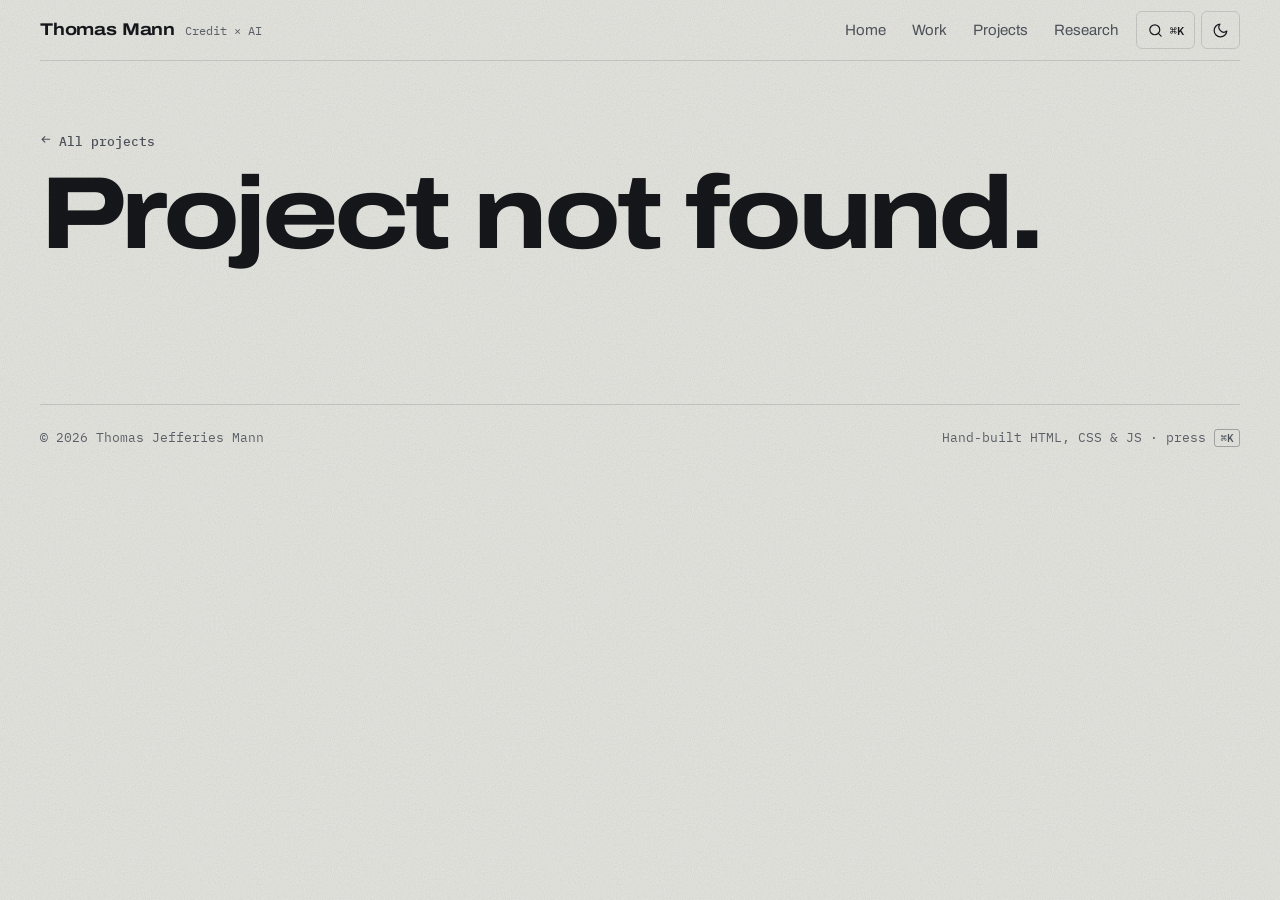
==== commit 64985ac1: "Per-page meta, project/article structured data, sitemap.xml Co-Authored-By: Claude Opus 5.5 <noreply" ====
--- a/project.html
+++ b/project.html
@@ -4,11 +4,11 @@
   <meta charset="utf-8">
   <meta name="viewport" content="width=device-width, initial-scale=1">
   <title>Project · Thomas Mann</title>
-  <meta name="description" content="Project detail.">
+  <meta name="description" content="A project by Thomas Jefferies Mann: the problem, how it works and the stack.">
   <link rel="canonical" href="https://thomasjmann23.github.io/project.html">
   <meta property="og:type" content="website">
   <meta property="og:title" content="Project · Thomas Mann">
-  <meta property="og:description" content="Project detail.">
+  <meta property="og:description" content="A project by Thomas Jefferies Mann: the problem, how it works and the stack.">
   <meta property="og:site_name" content="Thomas Mann">
   <meta property="og:url" content="https://thomasjmann23.github.io/project.html">
   <meta property="og:image" content="https://thomasjmann23.github.io/assets/og.png">
@@ -26,7 +26,7 @@
     document.documentElement.classList.add('loading');
     try { var t = localStorage.getItem('theme'); if (t) document.documentElement.dataset.theme = t; } catch (e) {}
   </script>
-  <script type="speculationrules">{"prerender":[{"where":{"and":[{"href_matches":"/*"},{"not":{"href_matches":"/content/*"}}]},"eagerness":"moderate"}]}</script>
+  <script type="speculationrules">{"prerender":[{"where":{"and":[{"href_matches":"/*"},{"not":{"href_matches":"/content/*"}},{"not":{"href_matches":"/assets/*"}}]},"eagerness":"moderate"}]}</script>
 </head>
 <body data-page="project">
   <a class="skip" href="#main">Skip to content</a>
--- a/assets/css/style.css
+++ b/assets/css/style.css
@@ -6,12 +6,15 @@
    for figures and labels. Square-ish geometry, paper grain, no glow.
    Light/dark follow the system; an explicit choice overrides.
    ============================================================ */
-/* Self-hosted fonts (OFL): Archivo variable (wght 100–900, wdth 62–125), IBM Plex Mono 400/500 */
+/* Self-hosted fonts (OFL): Archivo variable (wght 100–900, wdth 62–125), IBM Plex Mono 400/500;
+   each split into core (preloaded/always used) + ext (fetched only via unicode-range) by tools/subset_fonts.py */
 /* Archivo is split in two (tools/subset_fonts.py): core is preloaded, ext loads only if a page uses one of its characters. */
 @font-face { font-family: "Archivo"; src: url(../fonts/archivo-core.woff2) format("woff2-variations"), url(../fonts/archivo-core.woff2) format("woff2"); font-weight: 100 900; font-stretch: 62% 125%; font-style: normal; font-display: swap; unicode-range: U+0020-007E, U+00A0, U+00A9, U+00B7, U+00D7, U+00E9, U+2013-2014, U+2018-2019, U+201C-201D, U+2022, U+2026, U+2212; }
 @font-face { font-family: "Archivo"; src: url(../fonts/archivo-ext.woff2) format("woff2-variations"), url(../fonts/archivo-ext.woff2) format("woff2"); font-weight: 100 900; font-stretch: 62% 125%; font-style: normal; font-display: swap; unicode-range: U+00A1-00A8, U+00AA-00B6, U+00B8-00D6, U+00D8-00E8, U+00EA-00FF, U+0131, U+0152-0153, U+02C6, U+02DA, U+02DC, U+201A, U+201E, U+2032-2033, U+2039-203A, U+2044, U+20AC, U+2122, U+2191, U+2193; }
-@font-face { font-family: "IBM Plex Mono"; src: url(../fonts/plex-mono-400.woff2) format("woff2"); font-weight: 400; font-style: normal; font-display: swap; }
-@font-face { font-family: "IBM Plex Mono"; src: url(../fonts/plex-mono-500.woff2) format("woff2"); font-weight: 500; font-style: normal; font-display: swap; }
+@font-face { font-family: "IBM Plex Mono"; src: url(../fonts/plex-mono-400-core.woff2) format("woff2"); font-weight: 400; font-style: normal; font-display: swap; unicode-range: U+0020-007E, U+00A0, U+00A9, U+00B7, U+00D7, U+00E9, U+2013-2014, U+2018-2019, U+201C-201D, U+2022, U+2026, U+2191, U+2193, U+2212; }
+@font-face { font-family: "IBM Plex Mono"; src: url(../fonts/plex-mono-400-ext.woff2) format("woff2"); font-weight: 400; font-style: normal; font-display: swap; unicode-range: U+00A1-00A8, U+00AA-00B6, U+00B8-00D6, U+00D8-00E8, U+00EA-00FF, U+0131, U+0152-0153, U+02C6, U+02DA, U+02DC, U+201A, U+201E, U+2032-2033, U+2039-203A, U+2044, U+20AC, U+2122; }
+@font-face { font-family: "IBM Plex Mono"; src: url(../fonts/plex-mono-500-core.woff2) format("woff2"); font-weight: 500; font-style: normal; font-display: swap; unicode-range: U+0020-007E, U+00A0, U+00A9, U+00B7, U+00D7, U+00E9, U+2013-2014, U+2018-2019, U+201C-201D, U+2022, U+2026, U+2191, U+2193, U+2212; }
+@font-face { font-family: "IBM Plex Mono"; src: url(../fonts/plex-mono-500-ext.woff2) format("woff2"); font-weight: 500; font-style: normal; font-display: swap; unicode-range: U+00A1-00A8, U+00AA-00B6, U+00B8-00D6, U+00D8-00E8, U+00EA-00FF, U+0131, U+0152-0153, U+02C6, U+02DA, U+02DC, U+201A, U+201E, U+2032-2033, U+2039-203A, U+2044, U+20AC, U+2122; }
 
 :root {
   --bg: #e7e7e2;            /* stone paper */
@@ -151,6 +154,9 @@
 .arrow { display: inline-block; transition: transform .35s var(--ease-out); }
 .arrow svg { display: block; width: .85em; height: .85em; fill: none; stroke: currentColor; stroke-width: 1.6; stroke-linecap: round; stroke-linejoin: round; transform: translateY(.06em); }
 .btn:hover .arrow { transform: translateX(4px); }
+.btn:hover .arrow.down { transform: translateY(2px); }
+.btn-meta { font: 11px var(--mono); letter-spacing: .04em; opacity: .7; }
+[data-resume][hidden] { display: none; }
 .cta { display: flex; flex-wrap: wrap; gap: 10px; }
 .chip { display: inline-flex; font: 12px var(--mono); color: var(--muted); border: 1px solid var(--line); border-radius: 3px; padding: 2px 7px; }
 .chips { display: flex; flex-wrap: wrap; gap: 6px; }
@@ -265,9 +271,39 @@
 .inbox-why { min-height: 40px; margin-top: 8px; padding-top: 8px; border-top: 1px solid var(--line); font-size: 13px; color: var(--muted); }
 .inbox-why b { color: var(--ink); font-weight: 600; }
 
+/* AI use check: answers stack like conditions on a credit file; the outcome is stamped wide */
+.policy { display: flex; flex-direction: column; min-height: 388px; border-top: 1px solid var(--line); }
+.case-line { padding: 8px 2px; font: 12px/1.45 var(--mono); color: var(--muted); border-bottom: 1px solid var(--line); }
+.trail li { display: grid; grid-template-columns: 26px 1fr auto; gap: 10px; align-items: baseline; padding: 7px 2px; border-bottom: 1px solid var(--line); font-size: 13px; line-height: 1.35; color: var(--muted); animation: trail-in .45s var(--ease-out); }
+@keyframes trail-in { from { background: var(--accent-wash); transform: translateY(8px); opacity: 0; } }
+.policy .qn { font: 500 11px var(--mono); color: var(--faint); }
+.trail .ans { font: 500 10.5px var(--mono); text-transform: uppercase; letter-spacing: .05em; padding: 2px 6px; border: 1px solid var(--line-2); border-radius: 3px; color: var(--ink); }
+.step { padding: 14px 2px 0; }
+.ask { display: grid; grid-template-columns: 26px 1fr; gap: 4px 10px; animation: ask-in .45s var(--ease-out); }
+@keyframes ask-in { from { opacity: 0; transform: translateY(10px); } }
+.ask .qn { padding-top: 3px; }
+.ask .qt { font-size: 16px; font-weight: 600; line-height: 1.3; }
+.ask .hint, .ask .answers { grid-column: 2; }
+.ask .hint { font-size: 13px; color: var(--muted); }
+.ask .answers { display: flex; gap: 8px; margin-top: 10px; }
+.policy .btn { height: 40px; padding: 0 16px; font-size: 14px; }
+.ask .answers .btn { min-width: 76px; justify-content: center; }
+.verdict-card { display: grid; gap: 6px; padding-left: 14px; border-left: 2px solid var(--tone); --tone: var(--info); }
+.verdict-card.high { --tone: var(--high); }
+.verdict-card.watch { --tone: var(--watch); }
+.verdict-card .stamp { font: 500 11px var(--mono); text-transform: uppercase; letter-spacing: .06em; color: var(--tone); }
+.verdict-card .out { font-size: 26px; line-height: 1.05; font-weight: 750; font-stretch: 112%; letter-spacing: -.02em; outline-offset: 4px; animation: stamp .8s var(--ease-out) both; }
+.verdict-card .why { font-size: 13.5px; color: var(--muted); max-width: 52ch; }
+.verdict-card .v-top { display: flex; justify-content: space-between; align-items: center; gap: 12px; width: 100%; }
+@keyframes stamp { from { font-stretch: 62%; opacity: 0; } 40% { opacity: 1; } }
+.cases { display: flex; flex-wrap: wrap; align-items: center; gap: 6px; margin-top: auto; padding-top: 12px; border-top: 1px solid var(--line); }
+.cases .label { margin-right: 4px; }
+.cases .pill[aria-pressed="true"] { background: var(--ink); color: var(--bg); border-color: var(--ink); }
+@media (max-width: 640px) { .policy { min-height: 428px; } .verdict-card .out { font-size: 23px; } }
+
 /* ---------- Project cards (an index, not a grid of boxes) ---------- */
 .cards { display: grid; grid-template-columns: repeat(auto-fill, minmax(340px, 1fr)); gap: 0 32px; }
-.card { display: grid; gap: 12px; align-content: start; padding: 24px 0 28px; border-top: 1px solid var(--line-2); text-decoration: none; color: inherit; transition: opacity .3s; }
+.card { display: grid; gap: 12px; align-content: start; padding: 24px 0 28px; border-top: 1px solid var(--line-2); text-decoration: none; color: inherit; transition: color .3s; }
 .card:hover { color: inherit; }
 .card .k { font: 500 12px var(--mono); color: var(--faint); }
 .card h3 { font-size: 30px; line-height: 1.02; font-weight: 700; font-stretch: 100%; letter-spacing: -.025em; transition: font-stretch .45s var(--ease-out), color .2s; }
@@ -276,7 +312,14 @@
 .card .go { display: flex; gap: 8px; align-items: center; font: 500 13px var(--mono); color: var(--muted); }
 .card:hover .go { color: var(--accent); }
 .card:hover .go .arrow { transform: translateX(6px); }
-.card.dim { opacity: .22; }
+/* Filtered out: not faded (that fails contrast on a live link) but set aside.
+   Text drops to the faint ink, the title condenses on the width axis, chips go dashed. */
+.card.dim, .private > div.dim { --muted: var(--faint); color: var(--faint); }
+.card.dim h3 { font-stretch: 74%; font-weight: 500; }
+.card.dim:hover h3, .card.dim:focus-visible h3 { font-stretch: 100%; }
+.private > div.dim h3 { font-stretch: 85%; font-weight: 500; }
+.dim .chip { border-style: dashed; }
+.chip.on { color: var(--accent); border-color: currentColor; }
 .flow { display: flex; flex-wrap: wrap; gap: 4px 18px; font: 12px var(--mono); color: var(--muted); }
 .flow li { position: relative; }
 .flow li + li::before { content: ""; position: absolute; left: -14px; top: .35em; width: 10px; height: 10px; background: var(--faint); -webkit-mask: var(--arrow-r) center / contain no-repeat; mask: var(--arrow-r) center / contain no-repeat; }
@@ -286,9 +329,8 @@
 .filters .pill[aria-pressed="true"] { background: var(--ink); color: var(--bg); border-color: var(--ink); }
 .filter-status { min-height: 1.6em; margin-bottom: 18px; font: 13px var(--mono); color: var(--muted); }
 .private { display: grid; grid-template-columns: repeat(auto-fill, minmax(250px, 1fr)); gap: 0 32px; }
-.private > div { padding: 20px 0; border-top: 1px dashed var(--line-2); transition: opacity .3s; }
-.private > div.dim { opacity: .22; }
-.private h4 { font-size: 17px; margin-bottom: 6px; }
+.private > div { padding: 20px 0; border-top: 1px dashed var(--line-2); transition: color .3s; }
+.private h3 { font-size: 17px; margin-bottom: 6px; transition: font-stretch .45s var(--ease-out); }
 .private p { font-size: 14.5px; color: var(--muted); margin-bottom: 12px; }
 .sub-head { display: flex; gap: 14px; align-items: baseline; flex-wrap: wrap; margin: 72px 0 8px; }
 .sub-head h2 { font-size: 28px; font-stretch: 112%; }
@@ -430,13 +472,26 @@
 .prose table { display: block; overflow-x: auto; border-collapse: collapse; margin: 0 0 18px; font-size: 15px; font-variant-numeric: tabular-nums; }
 .prose th, .prose td { text-align: left; padding: 8px 12px 8px 0; border-bottom: 1px solid var(--line); }
 .prose img { max-width: 100%; height: auto; }
+.prose[aria-busy="true"] { min-height: 100vh; min-height: 100svh; }
+.prose-wait { font: 12.5px var(--mono); letter-spacing: .04em; color: var(--faint) !important; }
 
 /* ---------- Contact / footer ---------- */
-.contact { padding: 56px 0 0; border-top: 1px solid var(--ink); display: grid; grid-template-columns: minmax(0, 1.2fr) minmax(0, .8fr); gap: 48px; align-items: end; }
+.contact { padding: 56px 0 0; border-top: 1px solid var(--ink); display: grid; grid-template-columns: minmax(0, 1fr) minmax(0, 1fr); gap: 48px; align-items: end; }
+.contact > div { position: relative; }
 .contact h2 { font-size: clamp(40px, 6.4vw, 92px); line-height: .9; font-weight: 750; font-stretch: 125%; letter-spacing: -.045em; }
 .contact p { color: var(--muted); margin-bottom: 24px; font-size: 17px; }
 .contact .email { font: 500 16px var(--mono); display: block; margin-bottom: 20px; color: var(--ink); user-select: all; }
-.copy-status { min-height: 1.6em; margin-top: 12px; font: 13px var(--mono); color: var(--accent); }
+/* Closing moment: "Let's talk." opens from condensed to its full width on Archivo's width axis as it
+   scrolls up from the bottom edge, finishing 240px later (it always gets there: at the end of the page the
+   heading sits at least ~300px above the bottom). The heading's box doesn't change size, so nothing around
+   it moves. Static at full width without support or under reduced motion. */
+@supports (animation-timeline: view()) {
+  @media (prefers-reduced-motion: no-preference) {
+    .contact h2 { animation: talk linear both; animation-timeline: view(); animation-range: entry 0% entry calc(100% + 240px); }
+    @keyframes talk { from { font-stretch: 62%; font-weight: 500; letter-spacing: -.02em; } }
+  }
+}
+.contact .copy-status { position: absolute; top: 100%; left: 0; margin: 12px 0 0; font: 13px var(--mono); color: var(--accent); }
 .footer { margin-top: 96px; padding: 24px 0 48px; border-top: 1px solid var(--line); display: flex; justify-content: space-between; gap: 16px; flex-wrap: wrap; font: 12.5px var(--mono); color: var(--faint); }
 
 /* ---------- Command palette ---------- */
@@ -505,4 +560,13 @@
   .site-nav, .demo, .filters, .cta, .footer, .palette { display: none !important; }
   body::after { display: none; }
 }
-@media (forced-colors: active) { .chunks .bar::after, .flow li + li::before, .story::after, .rungs li::before { background: CanvasText; } }
+@media (forced-colors: active) { .verdict-card { border-left-color: CanvasText; }
+  .chunks .bar::after, .flow li + li::before, .story::after, .rungs li::before { background: CanvasText; } }
+/* Windows High Contrast drops author backgrounds, which is how chosen states are drawn: use system Highlight instead */
+@media (forced-colors: active) {
+  .palette li[aria-selected="true"], .seg button[aria-pressed="true"], .filters .pill[aria-pressed="true"], .cases .pill[aria-pressed="true"], .lane button[aria-pressed="true"] { forced-color-adjust: none; background: Highlight; color: HighlightText; }
+  .palette li[aria-selected="true"] small { color: HighlightText; opacity: 1; }
+  .lab-tabs [role="tab"][aria-selected="true"] { text-decoration: underline 2px; text-underline-offset: 6px; }
+  .palette input:focus-visible { outline: 2px solid Highlight; outline-offset: -2px; }
+  .chip.on { border-color: Highlight; color: Highlight; }
+}
